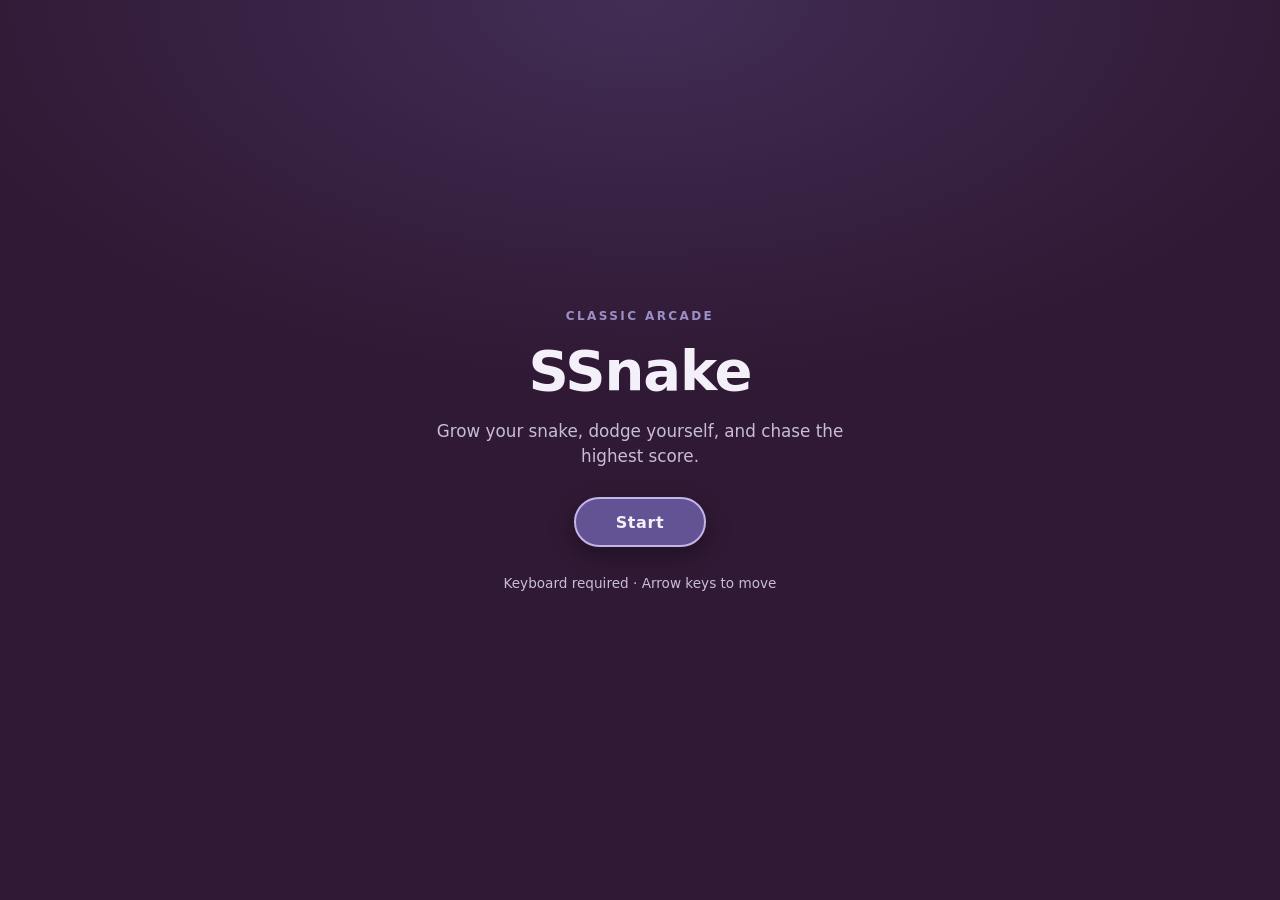
==== index.html @ 67cbb0f8 "create basic structure" ====
<!DOCTYPE html>
<html lang="en">
  <head>
    <meta charset="utf-8">
    <meta name="viewport" content="width=device-width, initial-scale=1">
    <meta name="description" content="SSnake — a customizable browser snake game.">
    <link href="snake.css" rel="stylesheet" type="text/css">
    <title>SSnake</title>
  </head>
  <body class="menu-page">
    <main class="menu">
      <p class="menu-eyebrow">Classic arcade</p>
      <h1 class="menu-title">SSnake</h1>
      <p class="menu-tagline">
        Grow your snake, dodge yourself, and chase the highest score.
      </p>

      <nav class="menu-actions" aria-label="Game options">
        <a class="btn btn-primary" href="game.html">Start</a>
        <!-- Add more options here later, e.g. difficulty, theme, controls -->
      </nav>

      <p class="menu-hint">Keyboard required · Arrow keys to move</p>
    </main>
  </body>
</html>
---- snake.css ----
/* Based on Frank Poth's snake demo — restyled for SSnake */

:root {
  --purple-dark: #301934;
  --purple-mid: #645394;
  --purple-light: #9b8fc4;
  --purple-glow: #c4b5e8;
  --text-primary: #f4f0fa;
  --text-muted: #c8bdd8;
  --surface-elevated: #3d2450;
  --surface-tile: #4a3560;
  --accent-apple: #e8c4ff;
  --shadow: rgba(0, 0, 0, 0.35);
}

* {
  box-sizing: border-box;
  margin: 0;
  padding: 0;
}

html {
  height: 100%;
  width: 100%;
}

body {
  align-content: center;
  background:
    radial-gradient(ellipse 80% 60% at 50% 0%, rgba(100, 83, 148, 0.35), transparent 70%),
    var(--purple-dark);
  color: var(--text-primary);
  display: grid;
  font-family: "Segoe UI", system-ui, -apple-system, sans-serif;
  height: 100%;
  justify-content: center;
  min-height: 100dvh;
  overflow-x: hidden;
  text-align: center;
  width: 100%;
}

/* —— Start / menu page —— */

.menu-page {
  place-items: center;
  padding: 1.5rem;
}

.menu {
  display: grid;
  gap: 1.25rem;
  max-width: 28rem;
  width: 100%;
}

.menu-eyebrow {
  color: var(--purple-light);
  font-size: 0.75rem;
  font-weight: 600;
  letter-spacing: 0.2em;
  text-transform: uppercase;
}

.menu-title {
  font-size: clamp(2.5rem, 10vw, 3.5rem);
  font-weight: 700;
  letter-spacing: -0.02em;
  line-height: 1;
}

.menu-tagline {
  color: var(--text-muted);
  font-size: 1.05rem;
  line-height: 1.5;
}

.menu-actions {
  display: grid;
  gap: 0.75rem;
  justify-items: center;
  margin-top: 0.5rem;
}

.menu-hint {
  color: var(--text-muted);
  font-size: 0.85rem;
  margin-top: 0.5rem;
}

.btn {
  border-radius: 999px;
  cursor: pointer;
  display: inline-block;
  font-size: 1rem;
  font-weight: 600;
  letter-spacing: 0.04em;
  padding: 0.85rem 2.5rem;
  text-decoration: none;
  transition: transform 0.15s ease, box-shadow 0.15s ease, background 0.15s ease;
}

.btn-primary {
  background: var(--purple-mid);
  border: 2px solid var(--purple-glow);
  box-shadow: 0 8px 24px var(--shadow);
  color: var(--text-primary);
}

.btn-primary:hover {
  background: #7565a8;
  box-shadow: 0 12px 28px var(--shadow);
  transform: translateY(-2px);
}

.btn-primary:active {
  transform: translateY(0);
}

/* —— Game page —— */

.game-page {
  align-content: space-around;
  gap: 0.75rem;
  grid-template-columns: 1fr;
  grid-template-rows: auto auto 1fr auto;
  justify-items: center;
  padding: 1rem;
}

.game-header {
  align-items: center;
  display: grid;
  gap: 0.25rem;
  width: min(100%, 520px);
}

.game-header h1 {
  font-size: 1.25rem;
  font-weight: 600;
  letter-spacing: 0.08em;
  text-transform: uppercase;
}

.back-link {
  color: var(--purple-light);
  font-size: 0.9rem;
  justify-self: start;
  text-decoration: none;
  transition: color 0.15s ease;
}

.back-link:hover {
  color: var(--text-primary);
}

.score {
  color: var(--purple-glow);
  font-size: 1rem;
  font-variant-numeric: tabular-nums;
  font-weight: 600;
  letter-spacing: 0.12em;
}

canvas {
  align-self: center;
  background: var(--surface-elevated);
  border: 2px solid var(--purple-mid);
  border-radius: 8px;
  box-shadow: 0 16px 40px var(--shadow);
  display: block;
  justify-self: center;
  max-height: min(80dvh, 80vw);
  max-width: min(92vw, 520px);
}

.game-footer {
  color: var(--text-muted);
  font-size: 0.9rem;
  line-height: 1.6;
  max-width: 28rem;
  padding: 0 0.5rem 1rem;
}

.game-footer-note {
  color: var(--purple-light);
  font-size: 0.8rem;
}

.hideable {
  display: grid;
}
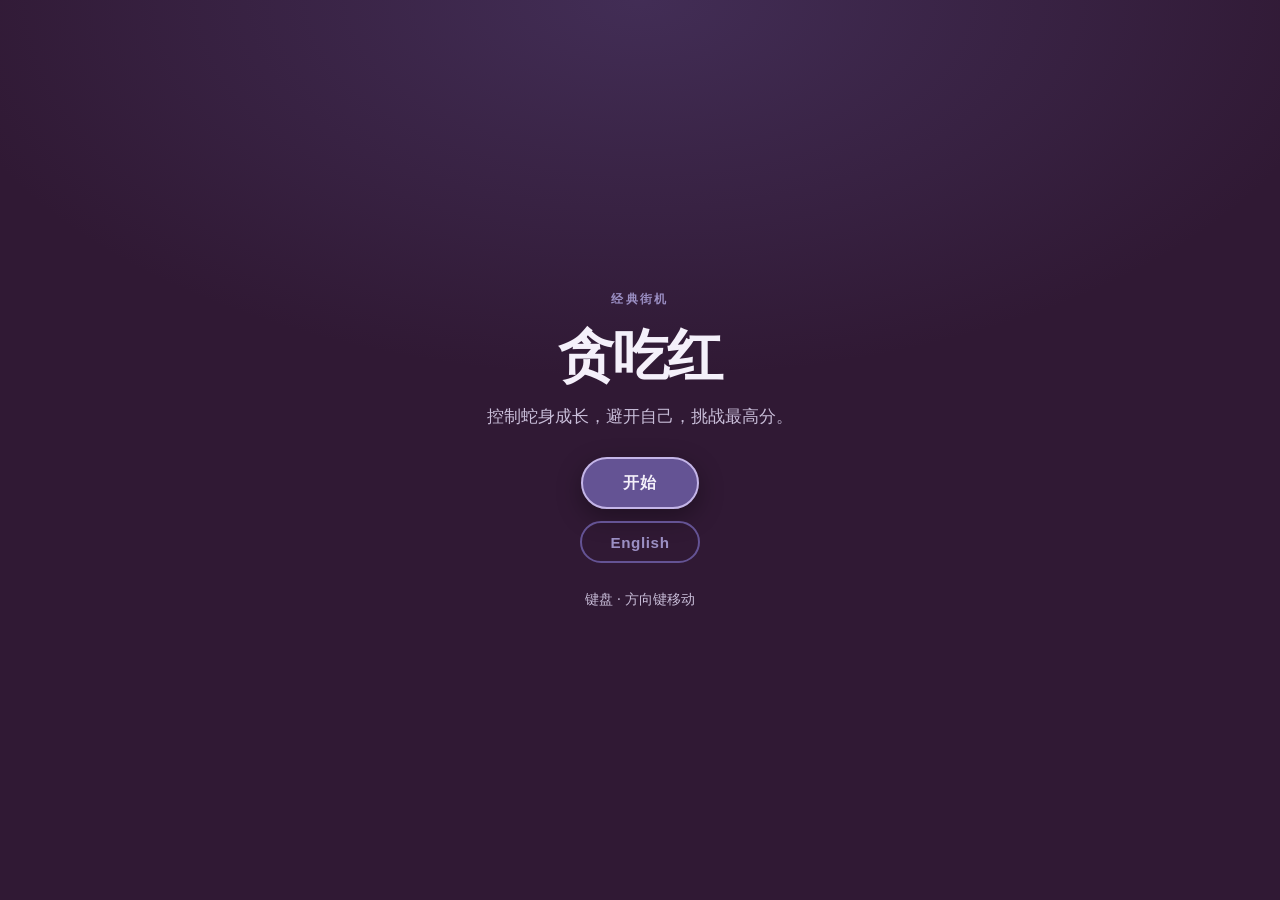
==== commit f230fffc: "add game over menu and i18n support" ====
--- a/index.html
+++ b/index.html
@@ -1,26 +1,36 @@
 <!DOCTYPE html>
-<html lang="en">
+<html lang="zh-CN">
   <head>
     <meta charset="utf-8">
     <meta name="viewport" content="width=device-width, initial-scale=1">
-    <meta name="description" content="SSnake — a customizable browser snake game.">
+    <meta name="description" content="SSnake — 可自定义的浏览器贪吃蛇游戏。" data-i18n="metaDescriptionMenu">
     <link href="snake.css" rel="stylesheet" type="text/css">
     <title>SSnake</title>
   </head>
-  <body class="menu-page">
+  <body class="menu-page" data-i18n-title="pageTitleMenu">
     <main class="menu">
-      <p class="menu-eyebrow">Classic arcade</p>
-      <h1 class="menu-title">SSnake</h1>
-      <p class="menu-tagline">
-        Grow your snake, dodge yourself, and chase the highest score.
+      <p class="menu-eyebrow" data-i18n="menuEyebrow">经典街机</p>
+      <h1 class="menu-title" data-i18n="menuTitle">SSnake</h1>
+      <p class="menu-tagline" data-i18n="menuTagline">
+        控制蛇身成长，避开自己，挑战最高分。
       </p>
 
-      <nav class="menu-actions" aria-label="Game options">
-        <a class="btn btn-primary" href="game.html">Start</a>
-        <!-- Add more options here later, e.g. difficulty, theme, controls -->
+      <nav class="menu-actions" data-i18n-aria="menuActionsAria" aria-label="游戏选项">
+        <a class="btn btn-primary" href="game.html" data-i18n="menuStart">开始</a>
+        <button
+          type="button"
+          class="btn btn-lang"
+          id="lang-switch"
+          data-i18n-aria="langSwitchAria"
+          aria-label="切换语言"
+        >
+          English
+        </button>
       </nav>
 
-      <p class="menu-hint">Keyboard required · Arrow keys to move</p>
+      <p class="menu-hint" data-i18n="menuHint">需要键盘 · 方向键移动</p>
     </main>
+
+    <script src="i18n.js" type="text/javascript"></script>
   </body>
 </html>
--- a/snake.css
+++ b/snake.css
@@ -117,6 +117,20 @@
   transform: translateY(0);
 }
 
+.btn-lang {
+  background: transparent;
+  border: 2px solid var(--purple-mid);
+  color: var(--purple-light);
+  font-size: 0.95rem;
+  padding: 0.65rem 1.75rem;
+}
+
+.btn-lang:hover {
+  background: rgba(100, 83, 148, 0.25);
+  color: var(--text-primary);
+  transform: translateY(-1px);
+}
+
 /* —— Game page —— */
 
 .game-page {
@@ -190,3 +204,87 @@
 .hideable {
   display: grid;
 }
+
+/* —— Game over overlay —— */
+
+.game-over {
+  align-items: center;
+  backdrop-filter: blur(6px);
+  background: rgba(48, 25, 52, 0.88);
+  display: grid;
+  inset: 0;
+  justify-items: center;
+  padding: 1.5rem;
+  position: fixed;
+  z-index: 100;
+}
+
+.game-over.hidden {
+  display: none;
+}
+
+.game-over-panel {
+  background: var(--surface-elevated);
+  border: 2px solid var(--purple-mid);
+  border-radius: 16px;
+  box-shadow: 0 20px 48px var(--shadow);
+  display: grid;
+  gap: 1.25rem;
+  max-width: 22rem;
+  padding: 1.75rem 1.5rem;
+  text-align: center;
+  width: 100%;
+}
+
+.game-over-title {
+  font-size: 1.5rem;
+  font-weight: 700;
+  letter-spacing: 0.06em;
+}
+
+.game-over-stats {
+  display: grid;
+  gap: 1rem;
+  grid-template-columns: 1fr 1fr;
+}
+
+.game-over-stat {
+  display: grid;
+  gap: 0.35rem;
+}
+
+.game-over-stat dt {
+  color: var(--text-muted);
+  font-size: 0.8rem;
+  font-weight: 600;
+  letter-spacing: 0.08em;
+  text-transform: uppercase;
+}
+
+.game-over-stat dd {
+  color: var(--purple-glow);
+  font-size: 2rem;
+  font-variant-numeric: tabular-nums;
+  font-weight: 700;
+  line-height: 1;
+}
+
+.game-over-record {
+  color: var(--accent-apple);
+  font-size: 0.95rem;
+  font-weight: 600;
+}
+
+.game-over-record.hidden {
+  display: none;
+}
+
+.game-over-actions {
+  display: grid;
+  gap: 0.75rem;
+  justify-items: center;
+}
+
+.game-over-actions .btn {
+  min-width: 11rem;
+}
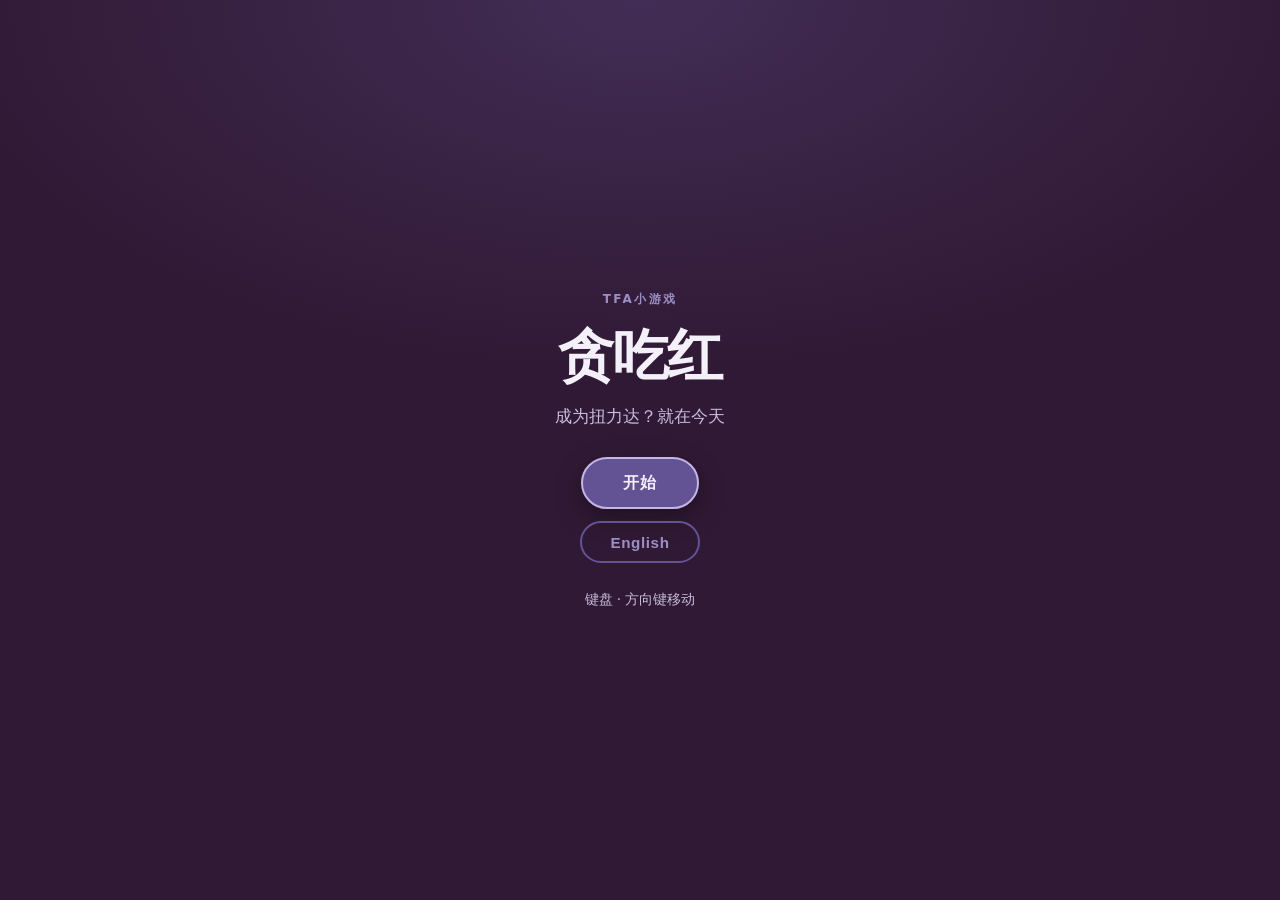
==== commit c7065d20: "restructure a bit, update text and icon display" ====
--- a/index.html
+++ b/index.html
@@ -1,36 +1,36 @@
-<!DOCTYPE html>
-<html lang="zh-CN">
-  <head>
-    <meta charset="utf-8">
-    <meta name="viewport" content="width=device-width, initial-scale=1">
-    <meta name="description" content="SSnake — 可自定义的浏览器贪吃蛇游戏。" data-i18n="metaDescriptionMenu">
-    <link href="snake.css" rel="stylesheet" type="text/css">
-    <title>SSnake</title>
-  </head>
-  <body class="menu-page" data-i18n-title="pageTitleMenu">
-    <main class="menu">
-      <p class="menu-eyebrow" data-i18n="menuEyebrow">经典街机</p>
-      <h1 class="menu-title" data-i18n="menuTitle">SSnake</h1>
-      <p class="menu-tagline" data-i18n="menuTagline">
-        控制蛇身成长，避开自己，挑战最高分。
-      </p>
-
-      <nav class="menu-actions" data-i18n-aria="menuActionsAria" aria-label="游戏选项">
-        <a class="btn btn-primary" href="game.html" data-i18n="menuStart">开始</a>
-        <button
-          type="button"
-          class="btn btn-lang"
-          id="lang-switch"
-          data-i18n-aria="langSwitchAria"
-          aria-label="切换语言"
-        >
-          English
-        </button>
-      </nav>
-
-      <p class="menu-hint" data-i18n="menuHint">需要键盘 · 方向键移动</p>
-    </main>
-
-    <script src="i18n.js" type="text/javascript"></script>
-  </body>
-</html>
+<!DOCTYPE html>
+<html lang="zh-CN">
+  <head>
+    <meta charset="utf-8">
+    <meta name="viewport" content="width=device-width, initial-scale=1">
+    <meta name="description" content="SSnake — 可自定义的浏览器贪吃蛇游戏。" data-i18n="metaDescriptionMenu">
+    <link href="css/styles.css" rel="stylesheet" type="text/css">
+    <title>SSnake</title>
+  </head>
+  <body class="menu-page" data-i18n-title="pageTitleMenu">
+    <main class="menu">
+      <p class="menu-eyebrow" data-i18n="menuEyebrow">TFA小游戏</p>
+      <h1 class="menu-title" data-i18n="menuTitle">SSnake</h1>
+      <p class="menu-tagline" data-i18n="menuTagline">
+        成为扭力达？就在今天
+      </p>
+
+      <nav class="menu-actions" data-i18n-aria="menuActionsAria" aria-label="游戏选项">
+        <a class="btn btn-primary" href="game.html" data-i18n="menuStart">开始</a>
+        <button
+          type="button"
+          class="btn btn-lang"
+          id="lang-switch"
+          data-i18n-aria="langSwitchAria"
+          aria-label="切换语言"
+        >
+          English
+        </button>
+      </nav>
+
+      <p class="menu-hint" data-i18n="menuHint">需要键盘 · 方向键移动</p>
+    </main>
+
+    <script src="js/i18n.js" type="text/javascript"></script>
+  </body>
+</html>
--- a/css/styles.css
+++ b/css/styles.css
@@ -0,0 +1,293 @@
+/* ScreamerSnake / 贪吃红 */
+
+:root {
+  --purple-dark: #301934;
+  --purple-mid: #645394;
+  --purple-light: #9b8fc4;
+  --purple-glow: #c4b5e8;
+  --text-primary: #f4f0fa;
+  --text-muted: #c8bdd8;
+  --surface-elevated: #3d2450;
+  --surface-tile: #4a3560;
+  --accent-apple: #e8c4ff;
+  --shadow: rgba(0, 0, 0, 0.35);
+}
+
+* {
+  box-sizing: border-box;
+  margin: 0;
+  padding: 0;
+}
+
+html {
+  height: 100%;
+  width: 100%;
+}
+
+body {
+  align-content: center;
+  background:
+    radial-gradient(ellipse 80% 60% at 50% 0%, rgba(100, 83, 148, 0.35), transparent 70%),
+    var(--purple-dark);
+  color: var(--text-primary);
+  display: grid;
+  font-family: "Segoe UI", system-ui, -apple-system, sans-serif;
+  height: 100%;
+  justify-content: center;
+  min-height: 100dvh;
+  overflow-x: hidden;
+  text-align: center;
+  width: 100%;
+}
+
+/* —— Start / menu page —— */
+
+.menu-page {
+  place-items: center;
+  padding: 1.5rem;
+}
+
+.menu {
+  display: grid;
+  gap: 1.25rem;
+  max-width: 28rem;
+  width: 100%;
+}
+
+.menu-eyebrow {
+  color: var(--purple-light);
+  font-size: 0.75rem;
+  font-weight: 600;
+  letter-spacing: 0.2em;
+  text-transform: uppercase;
+}
+
+.menu-title {
+  font-size: clamp(2.5rem, 10vw, 3.5rem);
+  font-weight: 700;
+  letter-spacing: -0.02em;
+  line-height: 1;
+}
+
+.menu-tagline {
+  color: var(--text-muted);
+  font-size: 1.05rem;
+  line-height: 1.5;
+}
+
+.menu-actions {
+  display: grid;
+  gap: 0.75rem;
+  justify-items: center;
+  margin-top: 0.5rem;
+}
+
+.menu-hint {
+  color: var(--text-muted);
+  font-size: 0.85rem;
+  margin-top: 0.5rem;
+}
+
+.btn {
+  border-radius: 999px;
+  cursor: pointer;
+  display: inline-block;
+  font-size: 1rem;
+  font-weight: 600;
+  letter-spacing: 0.04em;
+  padding: 0.85rem 2.5rem;
+  text-decoration: none;
+  transition: transform 0.15s ease, box-shadow 0.15s ease, background 0.15s ease;
+}
+
+.btn-primary {
+  background: var(--purple-mid);
+  border: 2px solid var(--purple-glow);
+  box-shadow: 0 8px 24px var(--shadow);
+  color: var(--text-primary);
+}
+
+.btn-primary:hover {
+  background: #7565a8;
+  box-shadow: 0 12px 28px var(--shadow);
+  transform: translateY(-2px);
+}
+
+.btn-primary:active {
+  transform: translateY(0);
+}
+
+.btn-lang {
+  background: transparent;
+  border: 2px solid var(--purple-mid);
+  color: var(--purple-light);
+  font-size: 0.95rem;
+  padding: 0.65rem 1.75rem;
+}
+
+.btn-lang:hover {
+  background: rgba(100, 83, 148, 0.25);
+  color: var(--text-primary);
+  transform: translateY(-1px);
+}
+
+/* —— Game page —— */
+
+.game-page {
+  align-content: space-around;
+  gap: 0.75rem;
+  grid-template-columns: 1fr;
+  grid-template-rows: auto auto 1fr auto;
+  justify-items: center;
+  min-height: 100dvh;
+  padding: 1rem;
+}
+
+.game-header {
+  align-items: center;
+  display: grid;
+  gap: 0.25rem;
+  width: min(100%, 520px);
+}
+
+.game-header h1 {
+  font-size: 1.25rem;
+  font-weight: 600;
+  letter-spacing: 0.08em;
+  text-transform: uppercase;
+}
+
+.back-link {
+  color: var(--purple-light);
+  font-size: 0.9rem;
+  justify-self: start;
+  text-decoration: none;
+  transition: color 0.15s ease;
+}
+
+.back-link:hover {
+  color: var(--text-primary);
+}
+
+.score {
+  color: var(--purple-glow);
+  font-size: 1rem;
+  font-variant-numeric: tabular-nums;
+  font-weight: 600;
+  letter-spacing: 0.12em;
+}
+
+canvas {
+  align-self: center;
+  background: var(--surface-elevated);
+  border: 2px solid var(--purple-mid);
+  border-radius: 8px;
+  box-shadow: 0 16px 40px var(--shadow);
+  display: block;
+  image-rendering: pixelated;
+  image-rendering: crisp-edges;
+  justify-self: center;
+  max-height: min(78dvh, 92vw);
+  max-width: min(92vw, 640px);
+}
+
+.game-footer {
+  color: var(--text-muted);
+  font-size: 0.9rem;
+  line-height: 1.6;
+  max-width: 28rem;
+  padding: 0 0.5rem 1rem;
+}
+
+.game-footer-note {
+  color: var(--purple-light);
+  font-size: 0.8rem;
+}
+
+.hideable {
+  display: grid;
+}
+
+/* —— Game over overlay —— */
+
+.game-over {
+  align-items: center;
+  backdrop-filter: blur(6px);
+  background: rgba(48, 25, 52, 0.88);
+  display: grid;
+  inset: 0;
+  justify-items: center;
+  padding: 1.5rem;
+  position: fixed;
+  z-index: 100;
+}
+
+.game-over.hidden {
+  display: none;
+}
+
+.game-over-panel {
+  background: var(--surface-elevated);
+  border: 2px solid var(--purple-mid);
+  border-radius: 16px;
+  box-shadow: 0 20px 48px var(--shadow);
+  display: grid;
+  gap: 1.25rem;
+  max-width: 22rem;
+  padding: 1.75rem 1.5rem;
+  text-align: center;
+  width: 100%;
+}
+
+.game-over-title {
+  font-size: 1.5rem;
+  font-weight: 700;
+  letter-spacing: 0.06em;
+}
+
+.game-over-stats {
+  display: grid;
+  gap: 1rem;
+  grid-template-columns: 1fr 1fr;
+}
+
+.game-over-stat {
+  display: grid;
+  gap: 0.35rem;
+}
+
+.game-over-stat dt {
+  color: var(--text-muted);
+  font-size: 0.8rem;
+  font-weight: 600;
+  letter-spacing: 0.08em;
+  text-transform: uppercase;
+}
+
+.game-over-stat dd {
+  color: var(--purple-glow);
+  font-size: 2rem;
+  font-variant-numeric: tabular-nums;
+  font-weight: 700;
+  line-height: 1;
+}
+
+.game-over-record {
+  color: var(--accent-apple);
+  font-size: 0.95rem;
+  font-weight: 600;
+}
+
+.game-over-record.hidden {
+  display: none;
+}
+
+.game-over-actions {
+  display: grid;
+  gap: 0.75rem;
+  justify-items: center;
+}
+
+.game-over-actions .btn {
+  min-width: 11rem;
+}
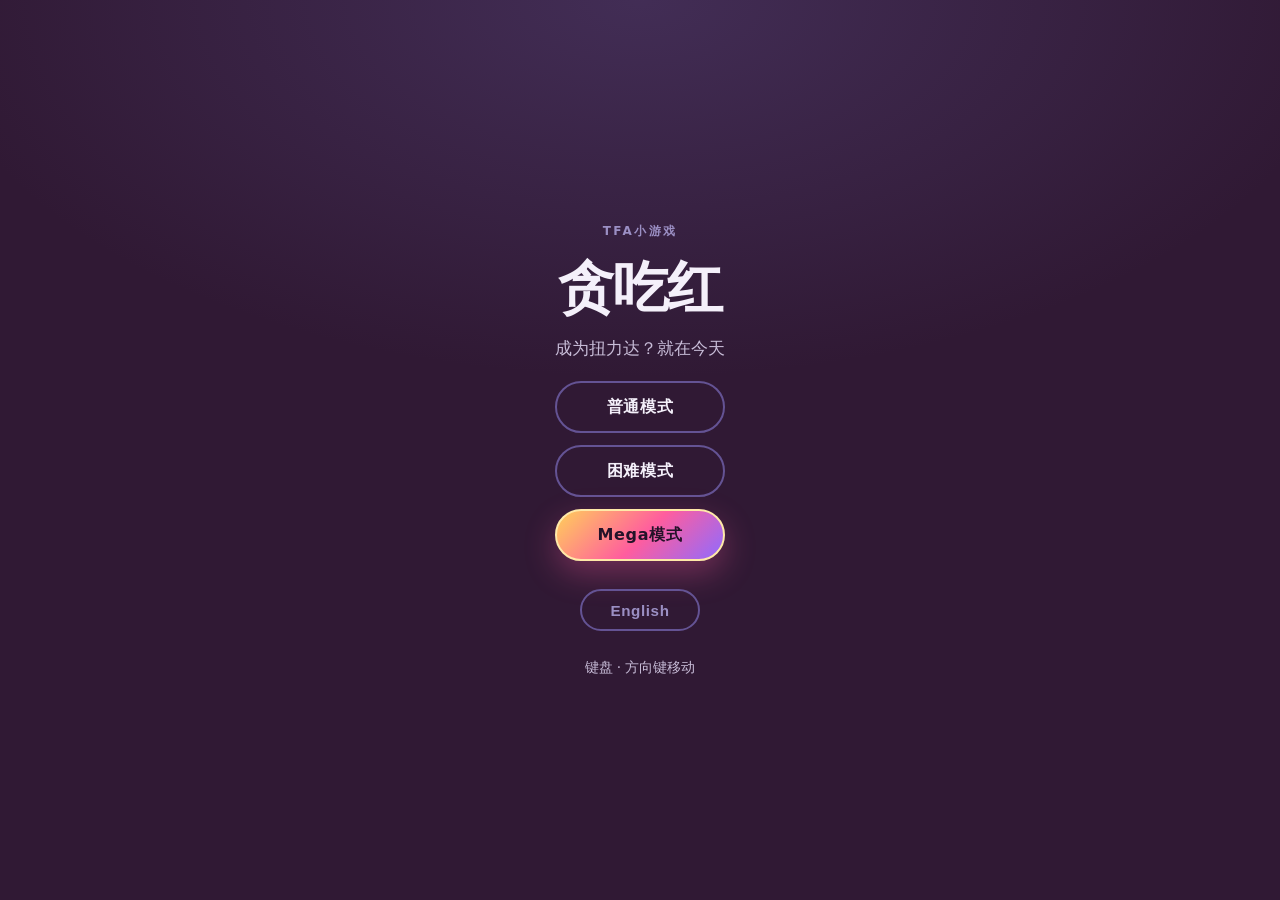
==== commit 405fa785: "refine megafood and megamode" ====
--- a/index.html
+++ b/index.html
@@ -15,8 +15,13 @@
         成为扭力达？就在今天
       </p>
 
+      <section class="mode-panel" data-i18n-aria="modeOptionsAria" aria-label="模式选项">
+        <a class="btn btn-mode" href="game.html" data-start-mode="normal" data-i18n="modeNormal">普通模式</a>
+        <a class="btn btn-mode" href="game.html" data-start-mode="hard" data-i18n="modeHard">困难模式</a>
+        <a class="btn btn-mode btn-mega-mode" href="game.html" data-start-mode="mega" data-i18n="modeMega">Mega模式</a>
+      </section>
+
       <nav class="menu-actions" data-i18n-aria="menuActionsAria" aria-label="游戏选项">
-        <a class="btn btn-primary" href="game.html" data-i18n="menuStart">开始</a>
         <button
           type="button"
           class="btn btn-lang"
@@ -32,5 +37,7 @@
     </main>
 
     <script src="js/i18n.js" type="text/javascript"></script>
+    <script src="js/game-config.js" type="text/javascript"></script>
+    <script src="js/game-modes.js" type="text/javascript"></script>
   </body>
 </html>
--- a/css/styles.css
+++ b/css/styles.css
@@ -75,12 +75,45 @@
   line-height: 1.5;
 }
 
-.menu-actions {
-  display: grid;
-  gap: 0.75rem;
+.menu-actions {
+  display: grid;
+  gap: 0.75rem;
   justify-items: center;
-  margin-top: 0.5rem;
-}
+  margin-top: 0.5rem;
+}
+
+.mode-panel {
+  display: grid;
+  gap: 0.75rem;
+  justify-self: center;
+  max-width: 20rem;
+  width: 100%;
+}
+
+.btn-mode {
+  background: transparent;
+  border: 2px solid var(--purple-mid);
+  color: var(--text-primary);
+  width: 100%;
+}
+
+.btn-mode:hover {
+  background: rgba(100, 83, 148, 0.25);
+  transform: translateY(-1px);
+}
+
+.btn-mega-mode {
+  background: linear-gradient(135deg, #ffcf5a, #ff5d9e 52%, #8f6bff);
+  border-color: #ffe9a8;
+  box-shadow: 0 12px 32px rgba(255, 93, 158, 0.32);
+  color: #241229;
+  font-size: 1.08rem;
+}
+
+.btn-mega-mode:hover {
+  background: linear-gradient(135deg, #ffe07a, #ff75ad 52%, #a586ff);
+  box-shadow: 0 16px 40px rgba(255, 93, 158, 0.42);
+}
 
 .menu-hint {
   color: var(--text-muted);
@@ -199,21 +232,17 @@
   padding: 0 0.5rem 1rem;
 }
 
-.game-footer-note {
-  color: var(--purple-light);
-  font-size: 0.8rem;
-}
-
-.hideable {
-  display: grid;
-}
+.hideable {
+  display: grid;
+}
 
 /* —— Game over overlay —— */
 
-.game-over {
-  align-items: center;
-  backdrop-filter: blur(6px);
-  background: rgba(48, 25, 52, 0.88);
+.game-over,
+.win-menu {
+  align-items: center;
+  backdrop-filter: blur(6px);
+  background: rgba(48, 25, 52, 0.88);
   display: grid;
   inset: 0;
   justify-items: center;
@@ -222,9 +251,10 @@
   z-index: 100;
 }
 
-.game-over.hidden {
-  display: none;
-}
+.game-over.hidden,
+.win-menu.hidden {
+  display: none;
+}
 
 .game-over-panel {
   background: var(--surface-elevated);
@@ -278,9 +308,24 @@
   font-weight: 600;
 }
 
-.game-over-record.hidden {
-  display: none;
-}
+.game-over-record.hidden {
+  display: none;
+}
+
+.game-over-mode {
+  color: var(--text-muted);
+  font-size: 0.85rem;
+  line-height: 1.5;
+}
+
+.win-picture {
+  aspect-ratio: 16 / 9;
+  border: 2px solid var(--purple-mid);
+  border-radius: 8px;
+  display: block;
+  object-fit: cover;
+  width: 100%;
+}
 
 .game-over-actions {
   display: grid;
